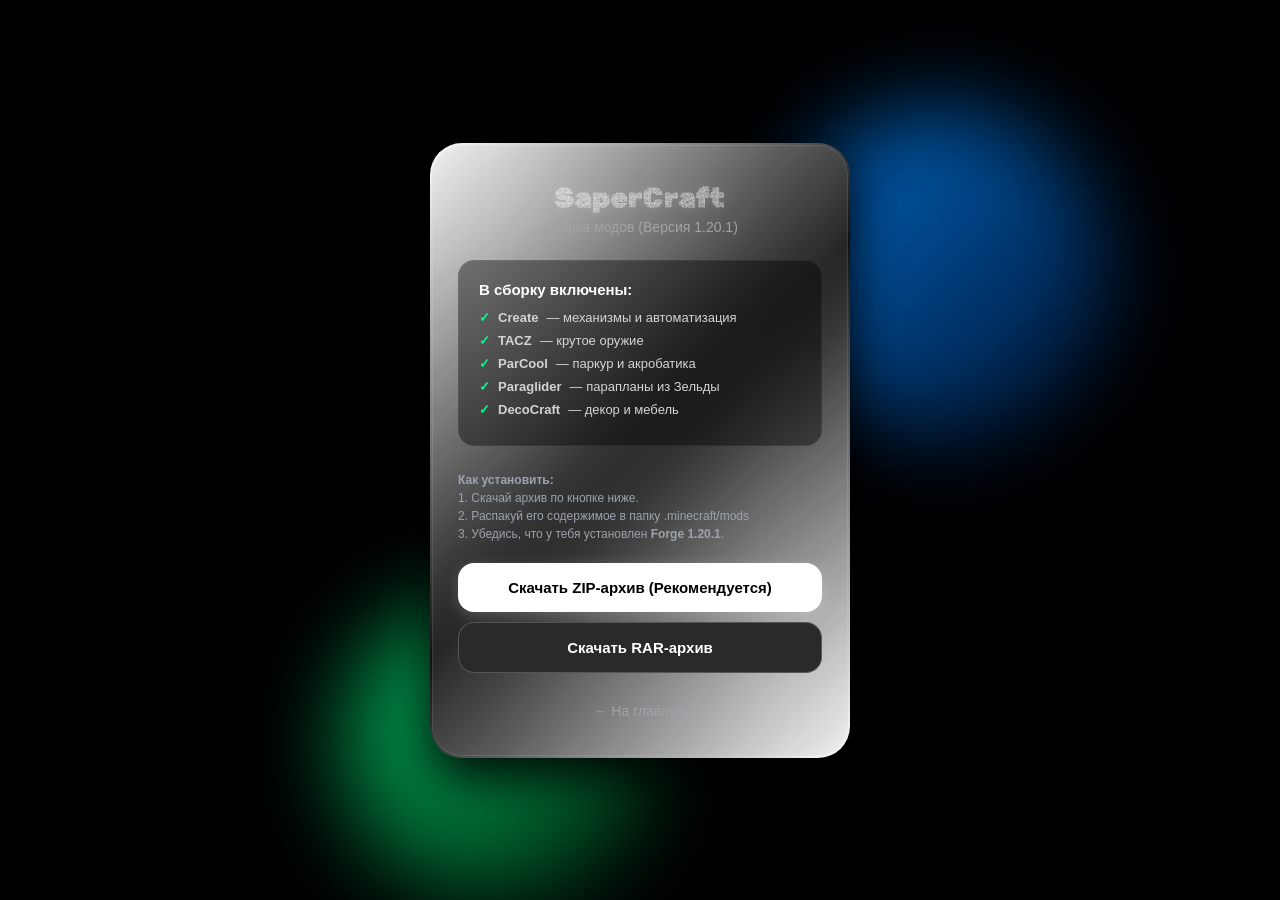
==== mods/index.html @ 5cfe0229 "Create index.html" ====
<!DOCTYPE html>
<html lang="ru">
<head>
    <meta charset="UTF-8">
    <meta name="viewport" content="width=device-width, initial-scale=1.0, maximum-scale=1.0, user-scalable=no">
    <title>Моды сервера SaperCraft | c4elovek</title>
    
    <link rel="preconnect" href="https://fonts.googleapis.com">
    <link rel="preconnect" href="https://fonts.gstatic.com" crossorigin>
    <link href="https://fonts.googleapis.com/css2?family=Rubik+Maze&display=swap" rel="stylesheet">
    
    <style>
        * { box-sizing: border-box; margin: 0; padding: 0; font-family: sans-serif; -webkit-tap-highlight-color: transparent; }
        body { background-color: #000000; color: #ffffff; display: flex; flex-direction: column; align-items: center; min-height: 100vh; overflow-x: hidden; position: relative; padding: 40px 20px; justify-content: center;}

        .orb-1, .orb-2 { position: fixed; border-radius: 50%; filter: blur(50px); z-index: 0; opacity: 0.8; pointer-events: none; }
        .orb-1 { width: 320px; height: 320px; background: linear-gradient(135deg, #00ff88, #003311); top: 0; left: 0; }
        .orb-2 { width: 380px; height: 380px; background: linear-gradient(135deg, #0088ff, #001133); top: 0; left: 0; }

        .gradient-border-wrap { margin: auto; position: relative; border-radius: 32px; padding: 2px; background: linear-gradient(135deg, #ffffff 0%, #111111 50%, #ffffff 100%); width: 100%; max-width: 420px; z-index: 2; box-shadow: 0 20px 50px rgba(0, 0, 0, 0.9); }
        .glass-card { background: rgba(255, 255, 255, 0.05); backdrop-filter: blur(40px); border-radius: 30px; border: 1px solid rgba(255, 255, 255, 0.1); padding: 35px 25px; width: 100%; text-align: center; }
        
        h1 { font-family: "Rubik Maze", system-ui, sans-serif; font-size: 28px; font-weight: normal; margin-bottom: 5px; text-shadow: 0 0 10px rgba(255,255,255,0.3); }
        .subtitle { font-size: 14px; color: #a3a3a3; margin-bottom: 25px; }

        .mods-list { text-align: left; background: rgba(0,0,0,0.4); border-radius: 16px; padding: 20px; margin-bottom: 25px; border: 1px solid rgba(255,255,255,0.05); }
        .mods-list h3 { font-size: 15px; margin-bottom: 12px; color: #fff; }
        .mods-list ul { list-style: none; }
        .mods-list li { font-size: 13px; color: #d4d4d4; margin-bottom: 8px; display: flex; align-items: center; gap: 8px; }
        .mods-list li::before { content: '✓'; color: #00ff88; font-weight: bold; }

        .instruction { font-size: 12px; color: #9ca3af; text-align: left; margin-bottom: 20px; line-height: 1.5; }

        .btn-group { display: flex; flex-direction: column; gap: 10px; }
        .btn { display: inline-block; width: 100%; padding: 16px; border-radius: 16px; border: none; background: #ffffff; color: #000000; text-decoration: none; font-size: 15px; font-weight: bold; transition: 0.2s; box-shadow: 0 4px 15px rgba(255,255,255,0.2); }
        .btn:hover { transform: translateY(-2px); box-shadow: 0 6px 20px rgba(255,255,255,0.4); }
        .btn:active { transform: scale(0.98); }
        
        .btn.rar-btn { background: #2a2a2a; color: #ffffff; border: 1px solid rgba(255,255,255,0.2); box-shadow: none; }
        .btn.rar-btn:hover { background: #333333; }

        .back-link { display: inline-block; margin-top: 30px; color: #9ca3af; text-decoration: none; font-size: 14px; }
    </style>
</head>
<body>
    <div class="orb-1" id="orb1"></div>
    <div class="orb-2" id="orb2"></div>

    <div class="gradient-border-wrap">
        <div class="glass-card">
            <h1>SaperCraft</h1>
            <div class="subtitle">Сборка модов (Версия 1.20.1)</div>

            <div class="mods-list">
                <h3>В сборку включены:</h3>
                <ul>
                    <li><b>Create</b> — механизмы и автоматизация</li>
                    <li><b>TACZ</b> — крутое оружие</li>
                    <li><b>ParCool</b> — паркур и акробатика</li>
                    <li><b>Paraglider</b> — парапланы из Зельды</li>
                    <li><b>DecoCraft</b> — декор и мебель</li>
                </ul>
            </div>

            <div class="instruction">
                <b>Как установить:</b><br>
                1. Скачай архив по кнопке ниже.<br>
                2. Распакуй его содержимое в папку <code>.minecraft/mods</code><br>
                3. Убедись, что у тебя установлен <b>Forge 1.20.1</b>.
            </div>

            <div class="btn-group">
                <!-- Ссылки автоматически конвертированы в прямые для скачивания -->
                <a href="https://drive.google.com/uc?export=download&id=1FVx6l3JgISApZNllGqDIIwFa6OLPprkr" class="btn">Скачать ZIP-архив (Рекомендуется)</a>
                <a href="https://drive.google.com/uc?export=download&id=1ftTGnpipp_nCvwB6nlB0DoCjBHv4DY9G" class="btn rar-btn">Скачать RAR-архив</a>
            </div>

            <a href="/" class="back-link">← На главную</a>
        </div>
    </div>

    <script>
        const orb1 = document.getElementById('orb1');
        const orb2 = document.getElementById('orb2');

        function moveOrbs() {
            orb1.style.transition = 'transform 10s ease-in-out';
            orb2.style.transition = 'transform 10s ease-in-out';
            orb1.style.transform = `translate(${Math.floor(Math.random() * window.innerWidth) - 150}px, ${Math.floor(Math.random() * window.innerHeight) - 150}px) scale(${Math.random() * 0.5 + 0.8})`;
            orb2.style.transform = `translate(${Math.floor(Math.random() * window.innerWidth) - 150}px, ${Math.floor(Math.random() * window.innerHeight) - 150}px) scale(${Math.random() * 0.5 + 0.8})`;
        }
        
        moveOrbs();
        setInterval(moveOrbs, 10000);
    </script>
</body>
</html>
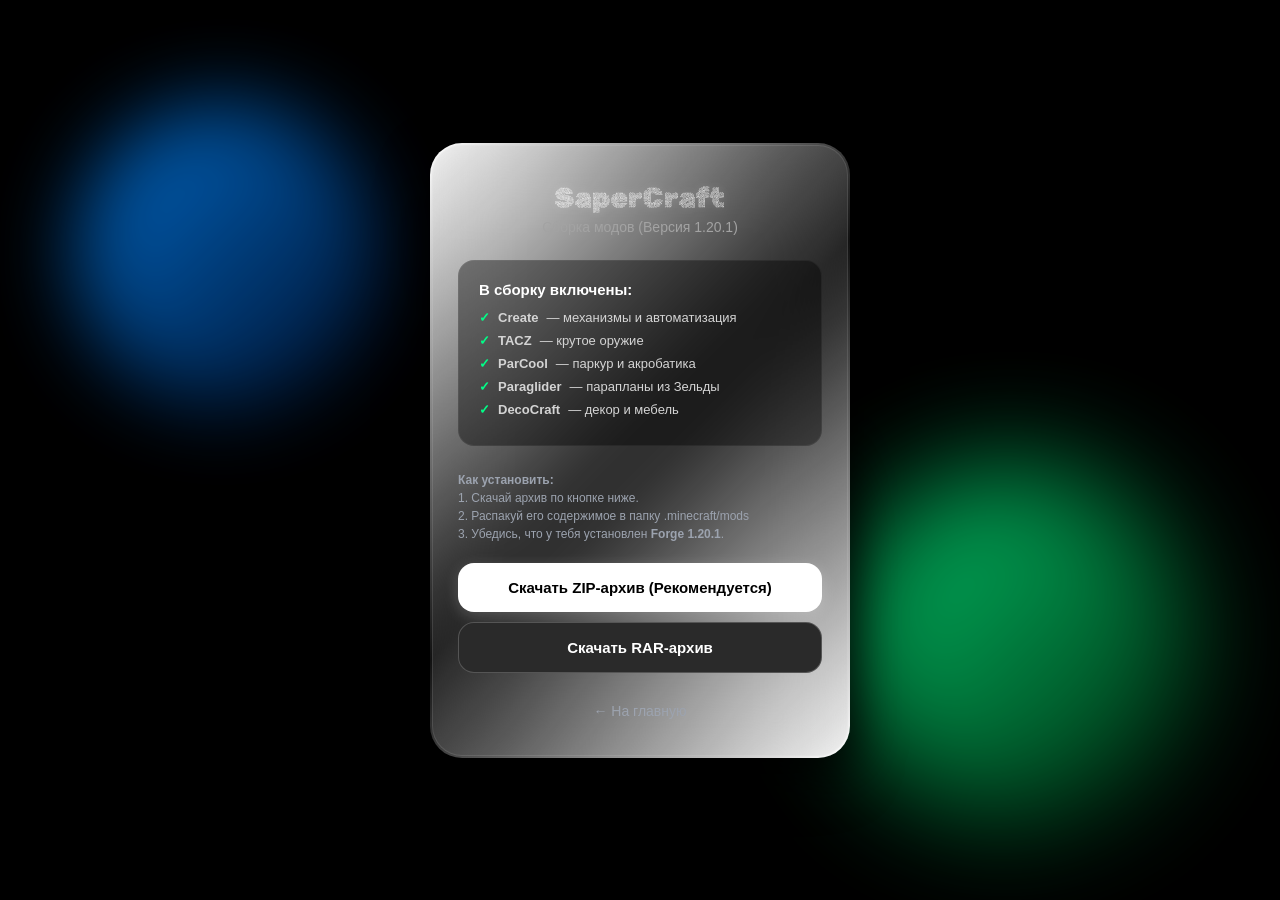
==== commit eb6a5ca9: "Update index.html" ====
--- a/mods/index.html
+++ b/mods/index.html
@@ -70,9 +70,8 @@
             </div>
 
             <div class="btn-group">
-                <!-- Ссылки автоматически конвертированы в прямые для скачивания -->
-                <a href="https://drive.google.com/uc?export=download&id=1FVx6l3JgISApZNllGqDIIwFa6OLPprkr" class="btn">Скачать ZIP-архив (Рекомендуется)</a>
-                <a href="https://drive.google.com/uc?export=download&id=1ftTGnpipp_nCvwB6nlB0DoCjBHv4DY9G" class="btn rar-btn">Скачать RAR-архив</a>
+                <a href="https://github.com/c4elovek-cmd/BiographyWebsite/releases/download/new/mods.zip" class="btn">Скачать ZIP-архив (Рекомендуется)</a>
+                <a href="https://github.com/c4elovek-cmd/BiographyWebsite/releases/download/new/mods.rar" class="btn rar-btn">Скачать RAR-архив</a>
             </div>
 
             <a href="/" class="back-link">← На главную</a>
